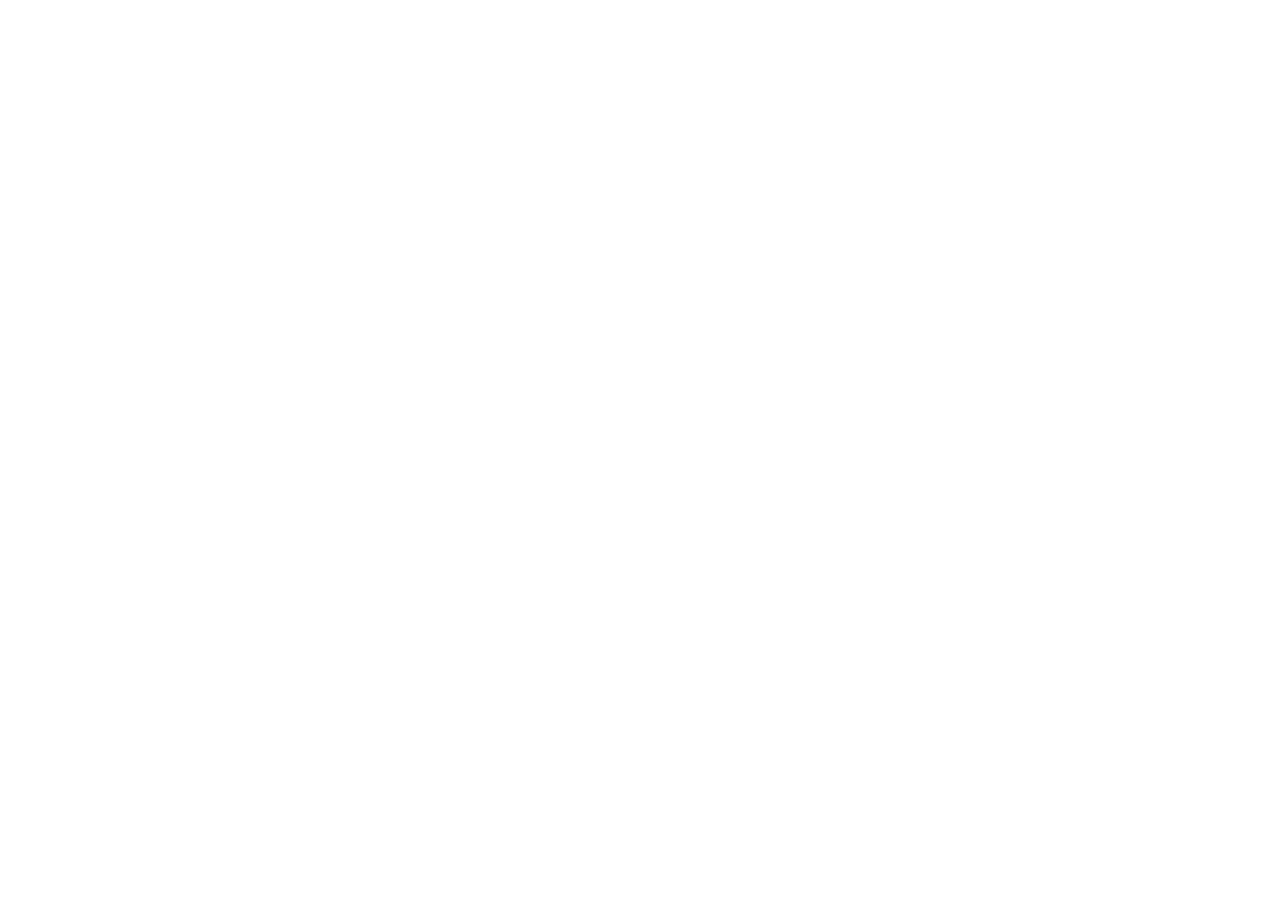
==== html/dashboard.html @ 622b444a "new file:   css/dashboard.css 	new file:   css/styel.css 	new file:   html/dashboard.html 	modified:" ====
<!DOCTYPE html>
<html lang="en">
<head>
    <meta charset="UTF-8">
    <meta name="viewport" content="width=device-width, initial-scale=1.0">
    <title>Document</title>
</head>
<body>
    
</body>
</html>
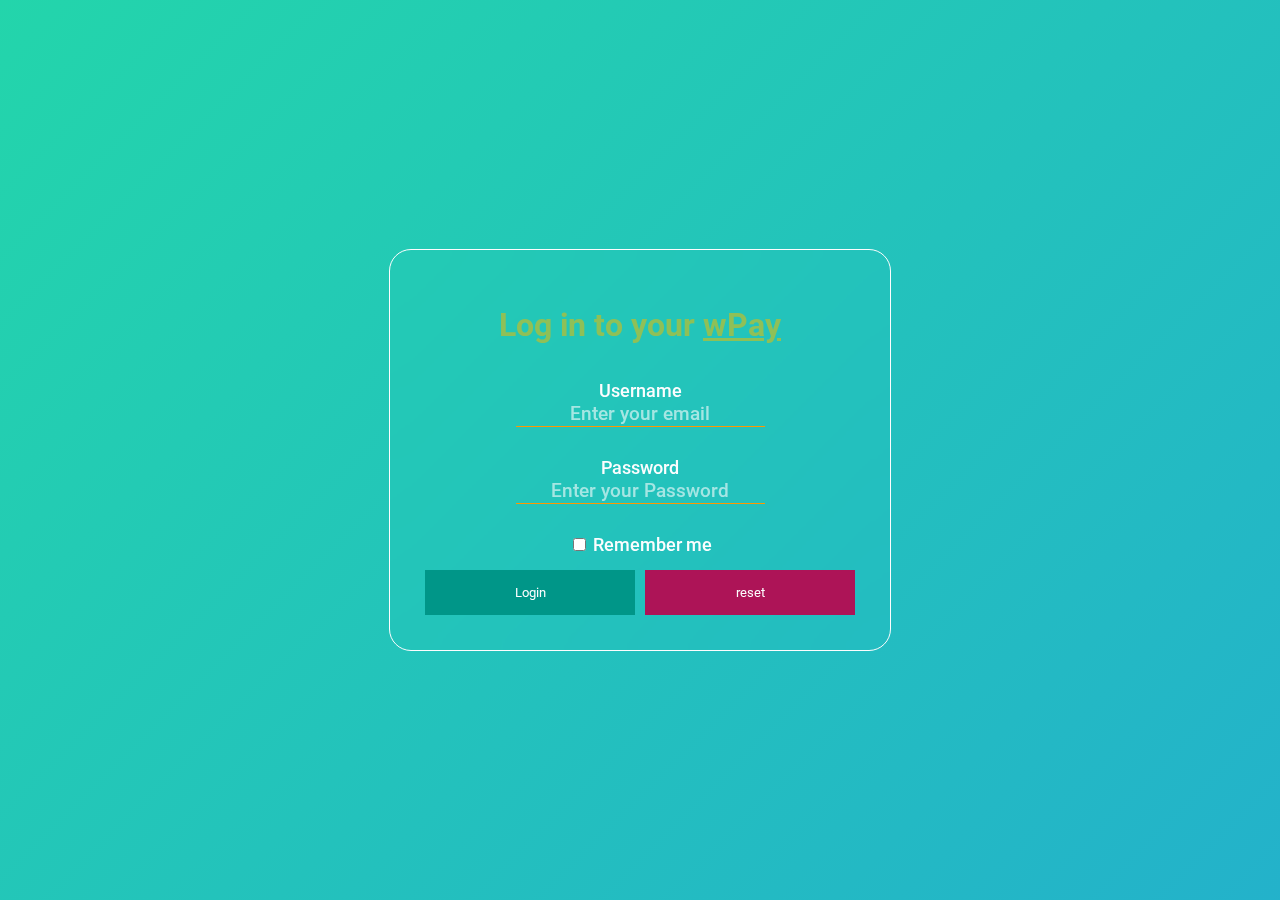
==== commit cd41c29c: "modified:   css/login.css 	modified:   html/dashboard.html 	modified:   html/login.html 	modified:  " ====
--- a/html/dashboard.html
+++ b/html/dashboard.html
@@ -1,11 +1,12 @@
 <!DOCTYPE html>
 <html lang="en">
-<head>
-    <meta charset="UTF-8">
-    <meta name="viewport" content="width=device-width, initial-scale=1.0">
-    <title>Document</title>
-</head>
-<body>
-    
-</body>
-</html>+  <head>
+    <meta charset="UTF-8" />
+    <meta name="viewport" content="width=device-width, initial-scale=1.0" />
+    <title>Welcomr to wPay</title>
+  </head>
+  <body>
+    <button type="button" onclick="userlogout()">logout</button>
+  </body>
+  <script src="../js/dashboard.js"></script>
+</html>
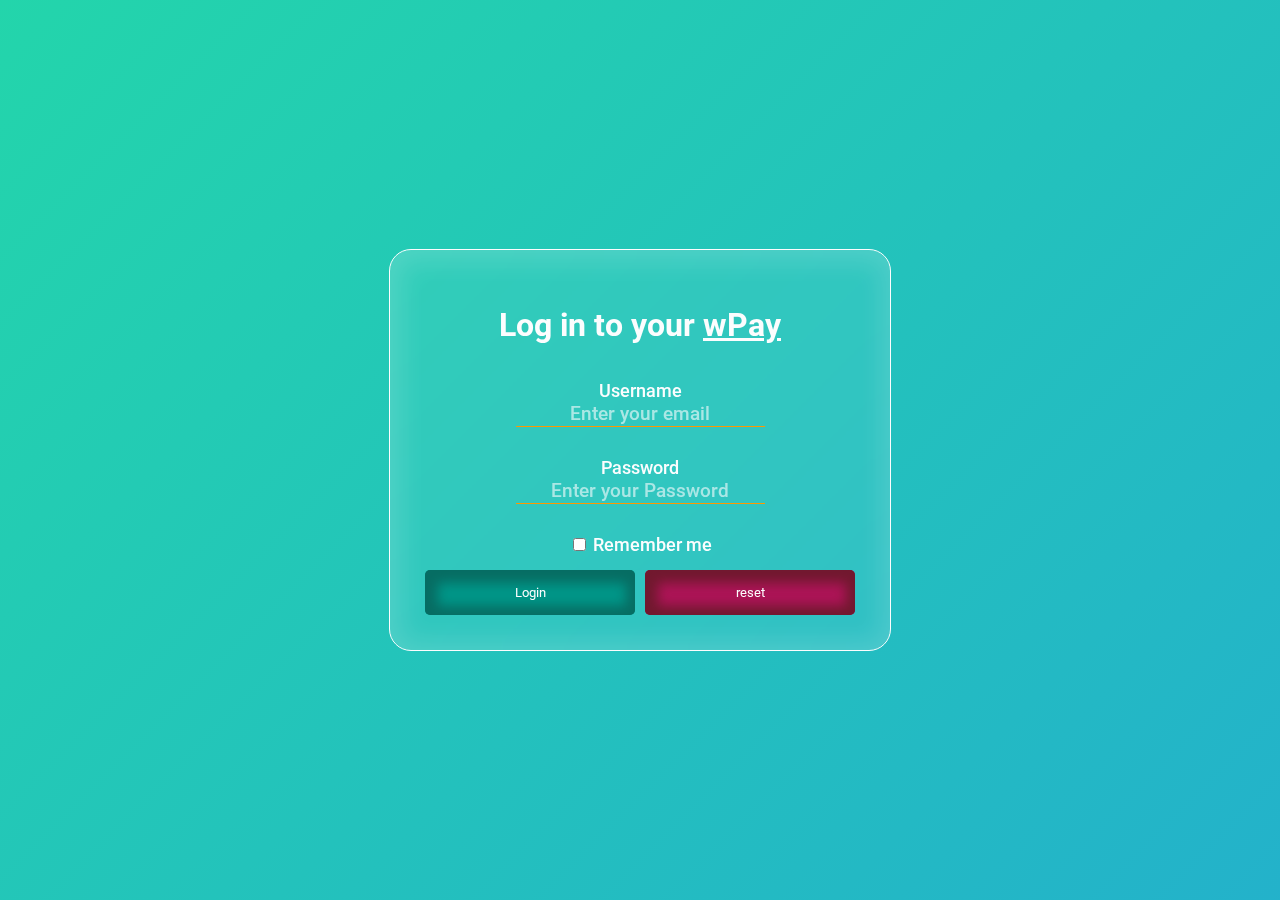
==== commit f8ffd191: "modified:   css/dashboard.css 	modified:   css/login.css 	modified:   html/dashboard.html 	new file:" ====
--- a/html/dashboard.html
+++ b/html/dashboard.html
@@ -3,10 +3,236 @@
   <head>
     <meta charset="UTF-8" />
     <meta name="viewport" content="width=device-width, initial-scale=1.0" />
+    <link rel="stylesheet" href="../css/dashboard.css" />
     <title>Welcomr to wPay</title>
   </head>
   <body>
-    <button type="button" onclick="userlogout()">logout</button>
+    <button type="button" id="logoutbtn">logout</button>
+    <div class="container">
+      <div class="innercontainer">
+        <div id="leftnvabar">
+          <nav>
+            <div id="dashboardlogo"><img src="" alt="" /></div>
+            <ul id="navul">
+              <li class="navli">
+                <a href="#" id="Mydashboard" class="active">
+                  <div class="navliframe">
+                    <svg
+                      xmlns="http://www.w3.org/2000/svg"
+                      viewBox="0 0 256 256"
+                    >
+                      <path
+                        d="M128,32v96L44.86,176h0A96,96,0,0,1,128,32Z"
+                        opacity="0.2"
+                      ></path>
+                      <path
+                        d="M128,24A104,104,0,1,0,232,128,104.11,104.11,0,0,0,128,24Zm71.87,53.27L136,114.14V40.37A88,88,0,0,1,199.87,77.27ZM120,40.37v83l-71.89,41.5A88,88,0,0,1,120,40.37ZM128,216a88,88,0,0,1-71.87-37.27L207.89,91.12A88,88,0,0,1,128,216Z"
+                      ></path>
+                    </svg>
+                  </div>
+                  My dashboard
+                </a>
+              </li>
+              <li class="navli">
+                <a href="#" id="Account">
+                  <div class="navliframe">
+                    <svg
+                      xmlns="http://www.w3.org/2000/svg"
+                      viewBox="0 0 256 256"
+                    >
+                      <path
+                        d="M224,128a95.76,95.76,0,0,1-31.8,71.37A72,72,0,0,0,128,160a40,40,0,1,0-40-40,40,40,0,0,0,40,40,72,72,0,0,0-64.2,39.37h0A96,96,0,1,1,224,128Z"
+                        opacity="0.2"
+                      ></path>
+                      <path
+                        d="M128,24A104,104,0,1,0,232,128,104.11,104.11,0,0,0,128,24ZM74.08,197.5a64,64,0,0,1,107.84,0,87.83,87.83,0,0,1-107.84,0ZM96,120a32,32,0,1,1,32,32A32,32,0,0,1,96,120Zm97.76,66.41a79.66,79.66,0,0,0-36.06-28.75,48,48,0,1,0-59.4,0,79.66,79.66,0,0,0-36.06,28.75,88,88,0,1,1,131.52,0Z"
+                      ></path>
+                    </svg>
+                  </div>
+                  Account
+                </a>
+              </li>
+              <li class="navli">
+                <a href="#" id="mobile">
+                  <div class="navliframe">
+                    <svg
+                      xmlns="http://www.w3.org/2000/svg"
+                      viewBox="0 0 256 256"
+                    >
+                      <path d="M192,56V200H64V56Z" opacity="0.2"></path>
+                      <path
+                        d="M176,16H80A24,24,0,0,0,56,40V216a24,24,0,0,0,24,24h96a24,24,0,0,0,24-24V40A24,24,0,0,0,176,16ZM72,64H184V192H72Zm8-32h96a8,8,0,0,1,8,8v8H72V40A8,8,0,0,1,80,32Zm96,192H80a8,8,0,0,1-8-8v-8H184v8A8,8,0,0,1,176,224Z"
+                      ></path>
+                    </svg>
+                  </div>
+                  mobile
+                </a>
+              </li>
+              <li class="navli">
+                <a href="#" id="Payments">
+                  <div class="navliframe">
+                    <svg
+                      xmlns="http://www.w3.org/2000/svg"
+                      viewBox="0 0 256 256"
+                    >
+                      <path
+                        d="M232,96v96a8,8,0,0,1-8,8H32a8,8,0,0,1-8-8V96Z"
+                        opacity="0.2"
+                      ></path>
+                      <path
+                        d="M224,48H32A16,16,0,0,0,16,64V192a16,16,0,0,0,16,16H224a16,16,0,0,0,16-16V64A16,16,0,0,0,224,48Zm0,16V88H32V64Zm0,128H32V104H224v88Zm-16-24a8,8,0,0,1-8,8H168a8,8,0,0,1,0-16h32A8,8,0,0,1,208,168Zm-64,0a8,8,0,0,1-8,8H120a8,8,0,0,1,0-16h16A8,8,0,0,1,144,168Z"
+                      ></path>
+                    </svg>
+                  </div>
+                  Payments
+                </a>
+              </li>
+              <li class="navli">
+                <a href="#" id="complaints">
+                  <div class="navliframe">
+                    <svg
+                      xmlns="http://www.w3.org/2000/svg"
+                      viewBox="0 0 256 256"
+                    >
+                      <path
+                        d="M224,124h0a92,92,0,0,1-92,92H48a8,8,0,0,1-8-8V124a92,92,0,0,1,92-92h0A92,92,0,0,1,224,124Z"
+                        opacity="0.2"
+                      ></path>
+                      <path
+                        d="M172,112a8,8,0,0,1-8,8H96a8,8,0,0,1,0-16h68A8,8,0,0,1,172,112Zm-8,24H96a8,8,0,0,0,0,16h68a8,8,0,0,0,0-16Zm68-12A100.11,100.11,0,0,1,132,224H48a16,16,0,0,1-16-16V124a100,100,0,0,1,200,0Zm-16,0a84,84,0,0,0-168,0v84h84A84.09,84.09,0,0,0,216,124Z"
+                      ></path>
+                    </svg>
+                  </div>
+                  complaints
+                </a>
+              </li>
+              <li class="navli">
+                <a href="#" id="support">
+                  <div class="navliframe">
+                    <svg
+                      xmlns="http://www.w3.org/2000/svg"
+                      viewBox="0 0 256 256"
+                    >
+                      <path
+                        d="M80,144v40a16,16,0,0,1-16,16H48a16,16,0,0,1-16-16V128H64A16,16,0,0,1,80,144Zm112-16a16,16,0,0,0-16,16v40a16,16,0,0,0,16,16h32V128Z"
+                        opacity="0.2"
+                      ></path>
+                      <path
+                        d="M201.89,54.66A104.08,104.08,0,0,0,24,128v56a24,24,0,0,0,24,24H64a24,24,0,0,0,24-24V144a24,24,0,0,0-24-24H40.36A88.12,88.12,0,0,1,190.54,65.93,87.39,87.39,0,0,1,215.65,120H192a24,24,0,0,0-24,24v40a24,24,0,0,0,24,24h24a24,24,0,0,1-24,24H136a8,8,0,0,0,0,16h56a40,40,0,0,0,40-40V128A103.41,103.41,0,0,0,201.89,54.66ZM64,136a8,8,0,0,1,8,8v40a8,8,0,0,1-8,8H48a8,8,0,0,1-8-8V136Zm128,56a8,8,0,0,1-8-8V144a8,8,0,0,1,8-8h24v56Z"
+                      ></path>
+                    </svg>
+                  </div>
+                  support
+                </a>
+              </li>
+            </ul>
+          </nav>
+        </div>
+        <div class="main">
+          <div id="dashboard">
+            <div class="dashboard">
+              <div class="accountdetails">
+                <div class="accountframe">
+                  <img id="logeduserprofile" src="" alt="" />
+                </div>
+                <div class="accountbody">
+                  <div class="accountheading">
+                    <h1>my profile</h1>
+                    <div class="usermetadata">
+                      <p>last log in</p>
+                      <p>windows 10 pro</p>
+                    </div>
+                  </div>
+                  <div class="userdetals">
+                    <div class="username">
+                      <h3 id="logeduserfullname">John Doe</h3>
+                      <h3 id="loggeduserpnone">+35568686868</h3>
+                    </div>
+                    <div class="email">
+                      <h3 id="loggedusermail">johndoe@gmail.com</h3>
+                    </div>
+                  </div>
+                </div>
+              </div>
+              <div class="accountaction">
+                <div class="accountslist">
+                  <div class="accountheading">
+                    <h1>My wPay accounts</h1>
+                    <form action="" class="searchaccounts">
+                      <input type="text" />
+                      <button type="button" class="editaccounts">Edit</button>
+                    </form>
+                  </div>
+                  <div id="accounts">
+                    <div class="account">
+                      <div class="accdetails">
+                        <h2>Account name</h2>
+                        <h2>000000000000</h2>
+                      </div>
+                      <button type="button" class="accountbtn activebtn">
+                        Block Account
+                      </button>
+                    </div>
+                    <div class="account">
+                      <div class="accdetails">
+                        <h2>Account name</h2>
+                        <h2>000000000000</h2>
+                      </div>
+                      <button type="button" class="accountbtn inactivebtn">
+                        Block Account
+                      </button>
+                    </div>
+                    <div class="account">
+                      <div class="accdetails">
+                        <h2>Account name</h2>
+                        <h2>000000000000</h2>
+                      </div>
+                      <button type="button" class="accountbtn inactivebtn">
+                        Block Account
+                      </button>
+                    </div>
+                  </div>
+                </div>
+                <div class="billslist">
+                  <div class="billsheading">
+                    <h1>My bills</h1>
+                    <button type="button" class="filterbills">Filter by</button>
+                  </div>
+                  <div id="bills">
+                    <div class="bill">
+                      <div class="billbody">
+                        <div class="billstatus billactive"></div>
+                        <div class="billtitle">Phone</div>
+                      </div>
+                      <button type="button" class="billbtn">Pay</button>
+                    </div>
+                    <div class="bill">
+                      <div class="billbody">
+                        <div class="billstatus billpanding"></div>
+                        <div class="billtitle">Internet</div>
+                      </div>
+                      <button type="button">Pay</button>
+                    </div>
+                    <div class="bill">
+                      <div class="billbody">
+                        <div class="billstatus billinactive"></div>
+                        <div class="billtitle">Car mechanic</div>
+                      </div>
+                      <button type="button">Pay</button>
+                    </div>
+                  </div>
+                </div>
+              </div>
+            </div>
+          </div>
+          <div id="account"></div>
+          <div id="mobile"></div>
+          <div id="payments"></div>
+          <div id="complaints"></div>
+          <div id="support"></div>
+        </div>
+      </div>
+    </div>
   </body>
   <script src="../js/dashboard.js"></script>
 </html>
--- a/css/dashboard.css
+++ b/css/dashboard.css
@@ -0,0 +1,310 @@
+@import url("https://fonts.googleapis.com/css2?family=Roboto:ital,wght@0,100..900;1,100..900&display=swap");
+* {
+  font-family: "Roboto", serif;
+}
+:root {
+  --chefchaouen-blue: #448affff;
+  --green-blue: #1565c0ff;
+  --persian-green: #009688ff;
+  --yellow-green: #8bc34aff;
+  --amber: #ffc107ff;
+  --orange-peel: #ff9800ff;
+  --vermilion: #f44336ff;
+  --amaranth-purple: #ad1457ff;
+  --greylight: #777777ff;
+  --mywhite: #fcfdfeff;
+  --darkgrey: #333333;
+  --hvr-chefchaouen-blue: #4b8cfd;
+  --hvr-green-blue: #1d6ac2;
+  --hvr-persian-green: #099486;
+  --hvr-yellow-green: #8fc057;
+  --hvr-amber: #f8c11d;
+  --hvr-orange-peel: #fca31f;
+  --hvr-vermilion: #f55347;
+  --hvr-amaranth-purple: #a82960;
+}
+body {
+  margin: 0;
+  padding: 1vh;
+  box-sizing: border-box;
+}
+.container {
+  width: 95%;
+  margin: auto;
+}
+.innercontainer {
+  display: flex;
+}
+#logoutbtn {
+  font: 600 1rem "roboto";
+  color: var(--amber);
+  text-shadow: 0px 0px 2px var(--chefchaouen-blue);
+  box-shadow: 2px 2px 11px 3px #f8c11d33;
+  position: absolute;
+  z-index: 1;
+  padding: 8px 25px;
+  border-radius: 50px;
+  border: 1px solid var(--amaranth-purple);
+  background: var(--hvr-amaranth-purple);
+  top: 20px;
+  right: 20px;
+}
+#logoutbtn:hover {
+}
+#leftnvabar {
+  display: flex;
+  flex-direction: column;
+  width: 30%;
+  max-width: 300px;
+  height: calc(100vh - 70px);
+  background: white;
+}
+#dashboardlogo {
+  max-width: 300px;
+  width: 100%;
+  aspect-ratio: 3 / 2;
+
+  background: var(--amaranth-purple);
+}
+#navul {
+  list-style: none;
+  display: flex;
+  flex-direction: column;
+  gap: 5px;
+}
+.navli {
+  padding: 15px;
+  transition: all 150ms ease-in;
+}
+.navli:hover {
+  scale: 1.1;
+  translate: 20px;
+}
+.navli > a {
+  display: flex;
+  gap: 15px;
+  text-decoration: none;
+  color: var(--greylight);
+}
+.active {
+  color: var(--darkgrey) !important;
+  font: 600 1rem "roboto";
+}
+.active svg {
+  fill: var(--amaranth-purple) !important;
+  scale: 1.3;
+  rotate: 365deg;
+}
+.navli {
+}
+.navliframe {
+  width: 25px;
+}
+.navliframe svg {
+  transition: all 200ms;
+}
+.main {
+  width: 100%;
+  height: calc(100vh - 70px);
+  position: relative;
+  top: 10px;
+  background-color: var(--greylight);
+}
+.main > div {
+  display: none; /* Hide all sections initially */
+  opacity: 0;
+  transition: opacity 0.3s ease-in-out;
+}
+
+#mydashboard {
+  display: block !important; /* Ensure the first section is visible */
+  opacity: 1;
+}
+.dashboard {
+  display: flex;
+  gap: 40px;
+  padding: 50px;
+}
+.accountdetails,
+.accountaction {
+  width: 50%;
+  border-radius: 20px;
+
+  height: calc(100vh - 250px);
+}
+.accountdetails {
+  padding: 35px;
+  background-color: white;
+}
+
+/*  */
+.accountframe {
+  width: 100%;
+  background: #099486;
+  aspect-ratio: 2.2 / 1;
+  display: flex;
+  justify-content: center;
+  align-items: center;
+  overflow: hidden;
+  border-radius: 10px;
+  position: relative;
+}
+.accountframe:hover #logeduserprofile {
+  scale: 1.01;
+}
+#logeduserprofile {
+  place-self: center;
+
+  width: 100%;
+  transition: 5000ms all;
+}
+
+/*  */
+.accountheading {
+  display: flex;
+}
+.accountbody {
+  display: flex;
+  flex-direction: column;
+}
+.userdetals {
+}
+.username {
+  display: flex;
+}
+.email {
+}
+.accountaction {
+  display: flex;
+  flex-direction: column;
+  gap: 40px;
+}
+.accountslist {
+  max-height: 33vh;
+  background-color: white;
+  border-radius: 20px;
+  padding: 35px;
+}
+.accountslist::-webkit-scrollbar {
+  display: none;
+}
+.accountheading {
+  display: flex;
+  justify-content: space-between;
+  align-items: center;
+  margin: 5px 0;
+}
+.editaccounts {
+  height: 35px;
+  border: 1px solid var(--amaranth-purple);
+  border-radius: 50px;
+  padding: 4px 15px;
+  background: var(--hvr-amaranth-purple);
+
+  color: var(--mywhite);
+}
+#accounts {
+  min-height: 15vh;
+  display: flex;
+  flex-direction: column;
+  gap: 5px;
+  overflow: scroll;
+  max-height: 25vh;
+}
+#accounts::-webkit-scrollbar {
+  display: none;
+}
+.account {
+  display: flex;
+  justify-content: space-between;
+  align-items: center;
+}
+.accdetails {
+  width: 70%;
+}
+.accdetails > * {
+  margin: 4px;
+  font-size: 1rem;
+  font-weight: 400;
+}
+.accdetails > *:first-child {
+  font-weight: 600;
+}
+.accountbtn {
+  height: 40px;
+  border-radius: 50px;
+  border: none;
+  color: var(--mywhite);
+  padding: 5px 20px;
+}
+.activebtn {
+  background: var(--persian-green);
+}
+.inactivebtn {
+  background-color: var(--vermilion);
+}
+
+.billslist {
+  max-height: 30vh;
+  background-color: white;
+  border-radius: 20px;
+  padding: 35px;
+}
+.billsheading {
+  display: flex;
+  justify-content: space-between;
+  align-items: center;
+}
+.filterbills {
+  height: 35px;
+  border: 1px solid var(--amaranth-purple);
+  border-radius: 50px;
+  padding: 4px 15px;
+  background: var(--hvr-amaranth-purple);
+  color: var(--mywhite);
+}
+#bills {
+  max-height: 23vh;
+  min-height: 15vh;
+  overflow: scroll;
+  display: flex;
+  flex-direction: column;
+  gap: 25px;
+}
+#bills::-webkit-scrollbar {
+  display: none;
+}
+.bill {
+  display: flex;
+  justify-content: space-between;
+  align-items: center;
+}
+.billbody {
+  display: flex;
+  gap: 10px;
+  align-items: center;
+}
+.billstatus {
+  width: 25px;
+  height: 25px;
+  border-radius: 50%;
+}
+.billactive {
+  background: var(--yellow-green);
+}
+.billpanding {
+  background: var(--amaranth-purple);
+}
+.billinactive {
+  background: var(--greylight);
+}
+.billtitle {
+}
+.billbtn {
+  padding: 6px 12px;
+  border: none;
+  border-radius: 50px;
+  color: var(--mywhite);
+  min-width: 80px;
+  max-width: 100px;
+}
